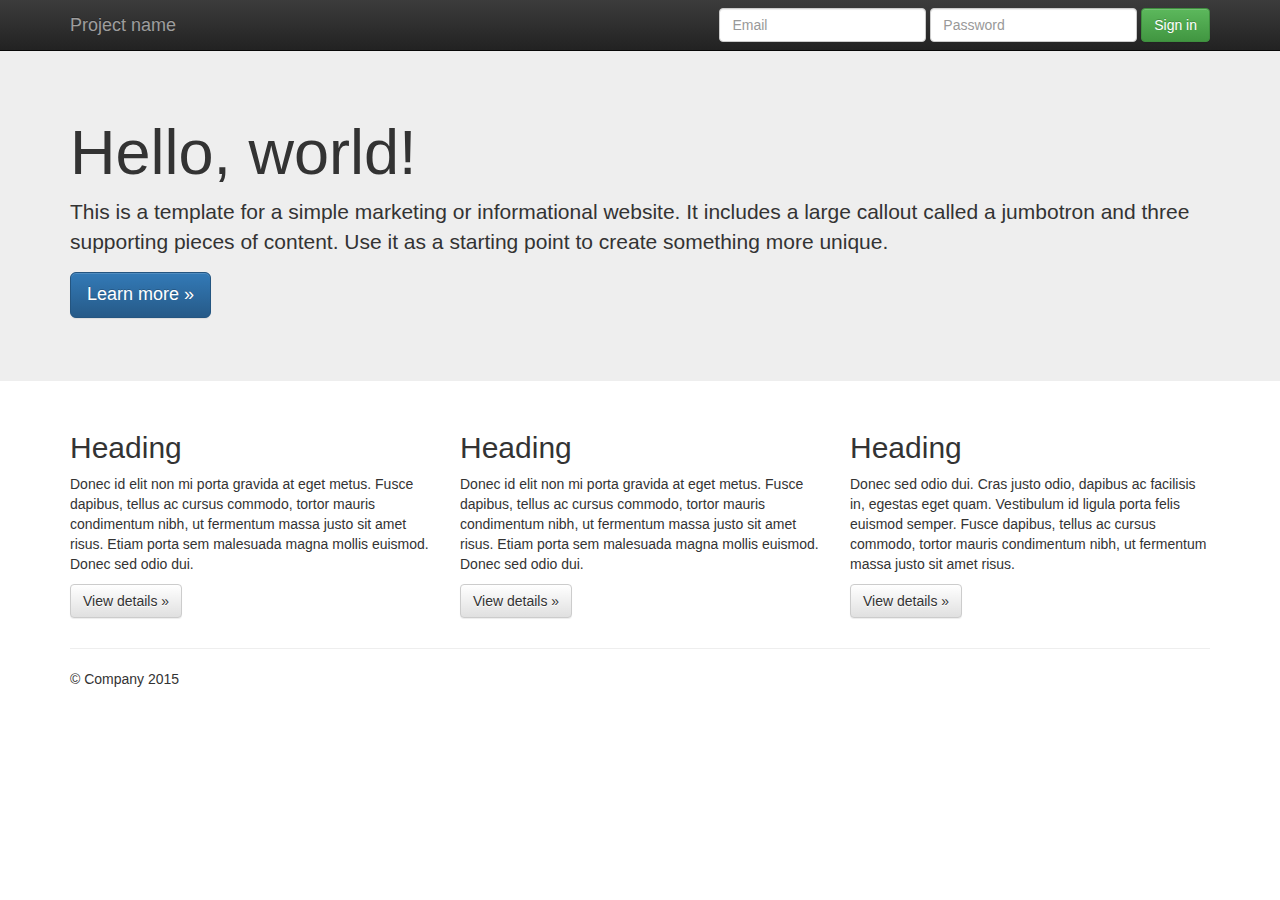
==== index.html @ 21cc2155 "Initializr" ====
<!doctype html>
<!--[if lt IE 7]>      <html class="no-js lt-ie9 lt-ie8 lt-ie7" lang=""> <![endif]-->
<!--[if IE 7]>         <html class="no-js lt-ie9 lt-ie8" lang=""> <![endif]-->
<!--[if IE 8]>         <html class="no-js lt-ie9" lang=""> <![endif]-->
<!--[if gt IE 8]><!--> <html class="no-js" lang=""> <!--<![endif]-->
    <head>
        <meta charset="utf-8">
        <meta http-equiv="X-UA-Compatible" content="IE=edge,chrome=1">
        <title></title>
        <meta name="description" content="">
        <meta name="viewport" content="width=device-width, initial-scale=1">
        <link rel="apple-touch-icon" href="apple-touch-icon.png">

        <link rel="stylesheet" href="css/bootstrap.min.css">
        <style>
            body {
                padding-top: 50px;
                padding-bottom: 20px;
            }
        </style>
        <link rel="stylesheet" href="css/bootstrap-theme.min.css">
        <link rel="stylesheet" href="css/main.css">

        <script src="js/vendor/modernizr-2.8.3-respond-1.4.2.min.js"></script>
    </head>
    <body>
        <!--[if lt IE 8]>
            <p class="browserupgrade">You are using an <strong>outdated</strong> browser. Please <a href="http://browsehappy.com/">upgrade your browser</a> to improve your experience.</p>
        <![endif]-->
    <nav class="navbar navbar-inverse navbar-fixed-top" role="navigation">
      <div class="container">
        <div class="navbar-header">
          <button type="button" class="navbar-toggle collapsed" data-toggle="collapse" data-target="#navbar" aria-expanded="false" aria-controls="navbar">
            <span class="sr-only">Toggle navigation</span>
            <span class="icon-bar"></span>
            <span class="icon-bar"></span>
            <span class="icon-bar"></span>
          </button>
          <a class="navbar-brand" href="#">Project name</a>
        </div>
        <div id="navbar" class="navbar-collapse collapse">
          <form class="navbar-form navbar-right" role="form">
            <div class="form-group">
              <input type="text" placeholder="Email" class="form-control">
            </div>
            <div class="form-group">
              <input type="password" placeholder="Password" class="form-control">
            </div>
            <button type="submit" class="btn btn-success">Sign in</button>
          </form>
        </div><!--/.navbar-collapse -->
      </div>
    </nav>

    <!-- Main jumbotron for a primary marketing message or call to action -->
    <div class="jumbotron">
      <div class="container">
        <h1>Hello, world!</h1>
        <p>This is a template for a simple marketing or informational website. It includes a large callout called a jumbotron and three supporting pieces of content. Use it as a starting point to create something more unique.</p>
        <p><a class="btn btn-primary btn-lg" href="#" role="button">Learn more &raquo;</a></p>
      </div>
    </div>

    <div class="container">
      <!-- Example row of columns -->
      <div class="row">
        <div class="col-md-4">
          <h2>Heading</h2>
          <p>Donec id elit non mi porta gravida at eget metus. Fusce dapibus, tellus ac cursus commodo, tortor mauris condimentum nibh, ut fermentum massa justo sit amet risus. Etiam porta sem malesuada magna mollis euismod. Donec sed odio dui. </p>
          <p><a class="btn btn-default" href="#" role="button">View details &raquo;</a></p>
        </div>
        <div class="col-md-4">
          <h2>Heading</h2>
          <p>Donec id elit non mi porta gravida at eget metus. Fusce dapibus, tellus ac cursus commodo, tortor mauris condimentum nibh, ut fermentum massa justo sit amet risus. Etiam porta sem malesuada magna mollis euismod. Donec sed odio dui. </p>
          <p><a class="btn btn-default" href="#" role="button">View details &raquo;</a></p>
       </div>
        <div class="col-md-4">
          <h2>Heading</h2>
          <p>Donec sed odio dui. Cras justo odio, dapibus ac facilisis in, egestas eget quam. Vestibulum id ligula porta felis euismod semper. Fusce dapibus, tellus ac cursus commodo, tortor mauris condimentum nibh, ut fermentum massa justo sit amet risus.</p>
          <p><a class="btn btn-default" href="#" role="button">View details &raquo;</a></p>
        </div>
      </div>

      <hr>

      <footer>
        <p>&copy; Company 2015</p>
      </footer>
    </div> <!-- /container -->        <script src="//ajax.googleapis.com/ajax/libs/jquery/1.11.2/jquery.min.js"></script>
        <script>window.jQuery || document.write('<script src="js/vendor/jquery-1.11.2.min.js"><\/script>')</script>

        <script src="js/vendor/bootstrap.min.js"></script>

        <script src="js/plugins.js"></script>
        <script src="js/main.js"></script>

        <!-- Google Analytics: change UA-XXXXX-X to be your site's ID. -->
        <script>
            (function(b,o,i,l,e,r){b.GoogleAnalyticsObject=l;b[l]||(b[l]=
            function(){(b[l].q=b[l].q||[]).push(arguments)});b[l].l=+new Date;
            e=o.createElement(i);r=o.getElementsByTagName(i)[0];
            e.src='//www.google-analytics.com/analytics.js';
            r.parentNode.insertBefore(e,r)}(window,document,'script','ga'));
            ga('create','UA-XXXXX-X','auto');ga('send','pageview');
        </script>
    </body>
</html>
---- css/main.css ----
/* ==========================================================================
   Author's custom styles
   ========================================================================== */
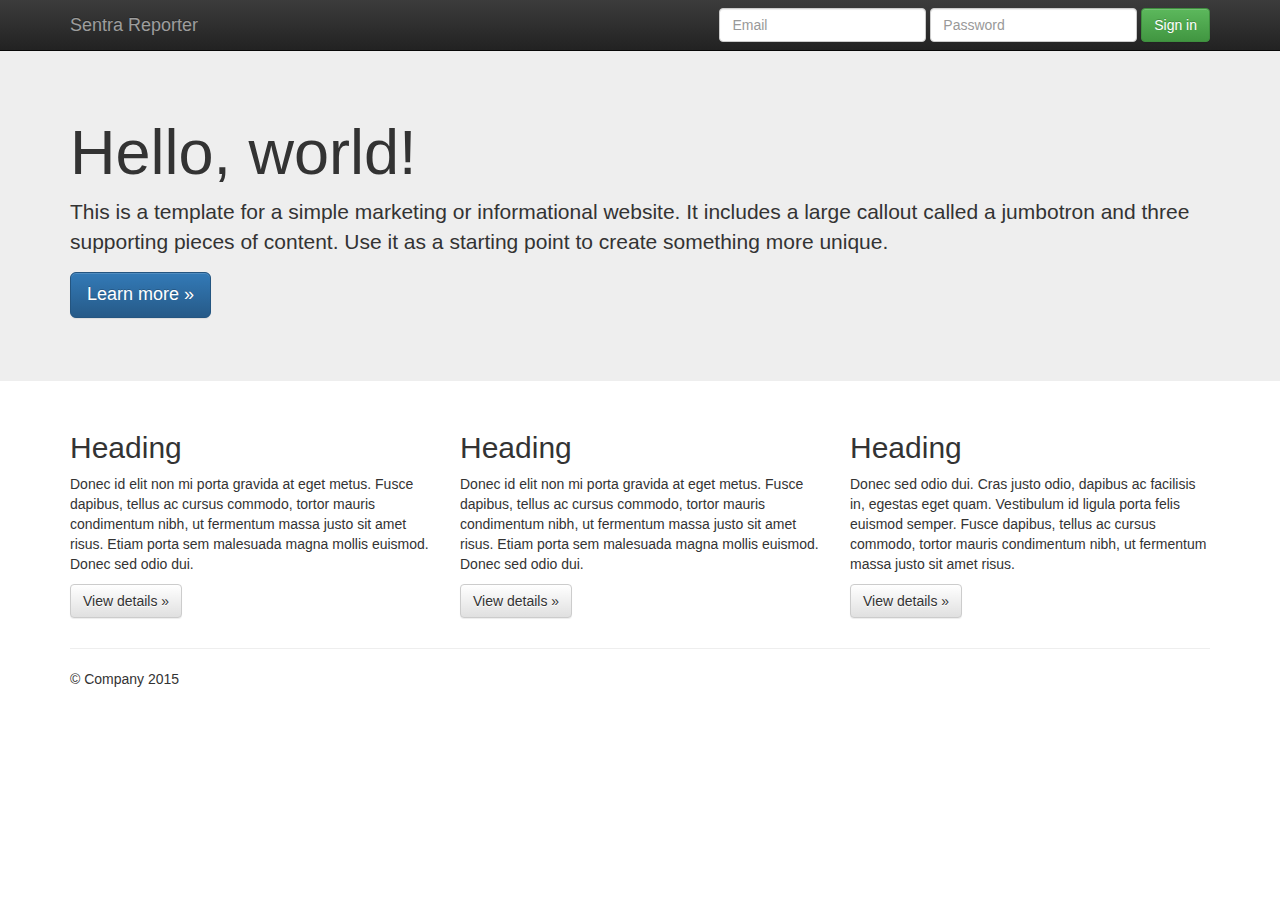
==== commit d63f96ef: "a" ====
--- a/index.html
+++ b/index.html
@@ -6,7 +6,7 @@
     <head>
         <meta charset="utf-8">
         <meta http-equiv="X-UA-Compatible" content="IE=edge,chrome=1">
-        <title></title>
+        <title>SENTRA Reporter</title>
         <meta name="description" content="">
         <meta name="viewport" content="width=device-width, initial-scale=1">
         <link rel="apple-touch-icon" href="apple-touch-icon.png">
@@ -36,7 +36,7 @@
             <span class="icon-bar"></span>
             <span class="icon-bar"></span>
           </button>
-          <a class="navbar-brand" href="#">Project name</a>
+          <a class="navbar-brand" href="#">Sentra Reporter</a>
         </div>
         <div id="navbar" class="navbar-collapse collapse">
           <form class="navbar-form navbar-right" role="form">
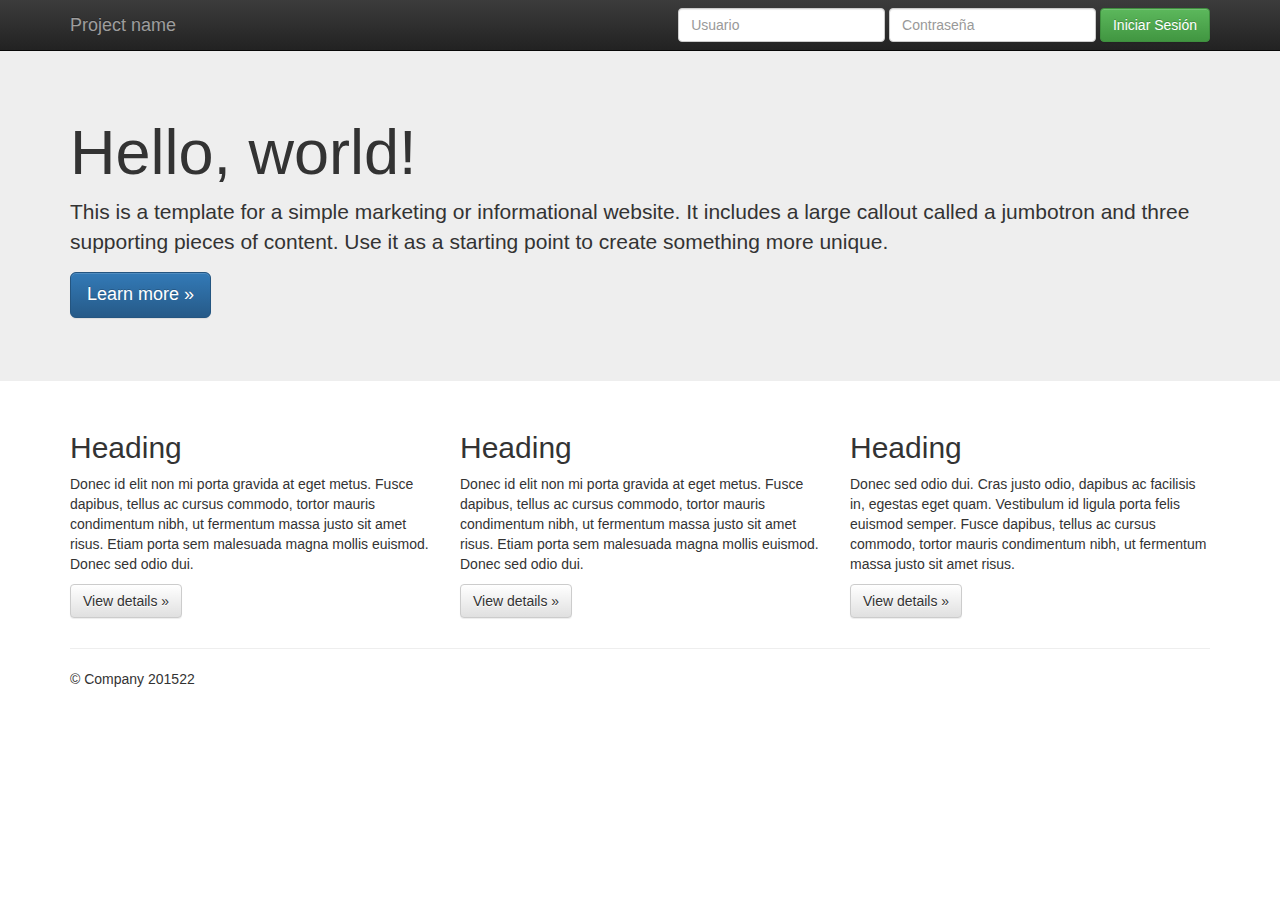
==== commit 12a761ef: "a" ====
--- a/index.html
+++ b/index.html
@@ -36,17 +36,17 @@
             <span class="icon-bar"></span>
             <span class="icon-bar"></span>
           </button>
-          <a class="navbar-brand" href="#">Sentra Reporter</a>
+          <a class="navbar-brand" href="#">Project name</a>
         </div>
         <div id="navbar" class="navbar-collapse collapse">
           <form class="navbar-form navbar-right" role="form">
             <div class="form-group">
-              <input type="text" placeholder="Email" class="form-control">
+              <input type="text" placeholder="Usuario" class="form-control">
             </div>
             <div class="form-group">
-              <input type="password" placeholder="Password" class="form-control">
+              <input type="password" placeholder="Contrase&ntilde;a" class="form-control">
             </div>
-            <button type="submit" class="btn btn-success">Sign in</button>
+            <button type="submit" class="btn btn-success">Iniciar Sesi&oacute;n</button>
           </form>
         </div><!--/.navbar-collapse -->
       </div>
@@ -84,7 +84,7 @@
       <hr>
 
       <footer>
-        <p>&copy; Company 2015</p>
+        <p>&copy; Company 201522</p>
       </footer>
     </div> <!-- /container -->        <script src="//ajax.googleapis.com/ajax/libs/jquery/1.11.2/jquery.min.js"></script>
         <script>window.jQuery || document.write('<script src="js/vendor/jquery-1.11.2.min.js"><\/script>')</script>
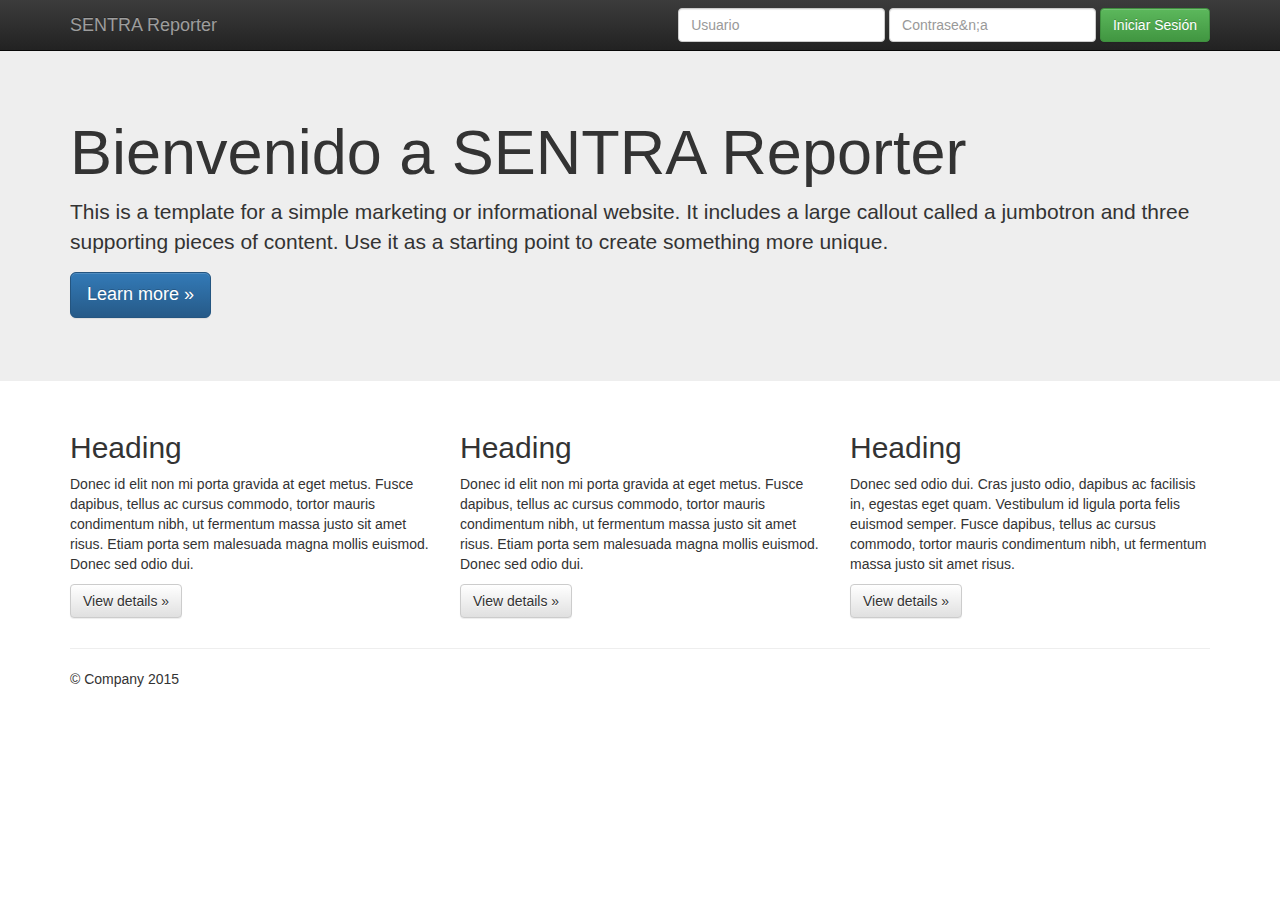
==== commit 8a23c7b8: "Cambios en la interfaz" ====
--- a/index.html
+++ b/index.html
@@ -36,7 +36,7 @@
             <span class="icon-bar"></span>
             <span class="icon-bar"></span>
           </button>
-          <a class="navbar-brand" href="#">Project name</a>
+          <a class="navbar-brand" href="#">SENTRA Reporter</a>
         </div>
         <div id="navbar" class="navbar-collapse collapse">
           <form class="navbar-form navbar-right" role="form">
@@ -44,7 +44,7 @@
               <input type="text" placeholder="Usuario" class="form-control">
             </div>
             <div class="form-group">
-              <input type="password" placeholder="Contrase&ntilde;a" class="form-control">
+              <input type="password" placeholder="Contrase&n;a" class="form-control">
             </div>
             <button type="submit" class="btn btn-success">Iniciar Sesi&oacute;n</button>
           </form>
@@ -55,7 +55,7 @@
     <!-- Main jumbotron for a primary marketing message or call to action -->
     <div class="jumbotron">
       <div class="container">
-        <h1>Hello, world!</h1>
+        <h1>Bienvenido a SENTRA Reporter</h1>
         <p>This is a template for a simple marketing or informational website. It includes a large callout called a jumbotron and three supporting pieces of content. Use it as a starting point to create something more unique.</p>
         <p><a class="btn btn-primary btn-lg" href="#" role="button">Learn more &raquo;</a></p>
       </div>
@@ -84,7 +84,7 @@
       <hr>
 
       <footer>
-        <p>&copy; Company 201522</p>
+        <p>&copy; Company 2015</p>
       </footer>
     </div> <!-- /container -->        <script src="//ajax.googleapis.com/ajax/libs/jquery/1.11.2/jquery.min.js"></script>
         <script>window.jQuery || document.write('<script src="js/vendor/jquery-1.11.2.min.js"><\/script>')</script>
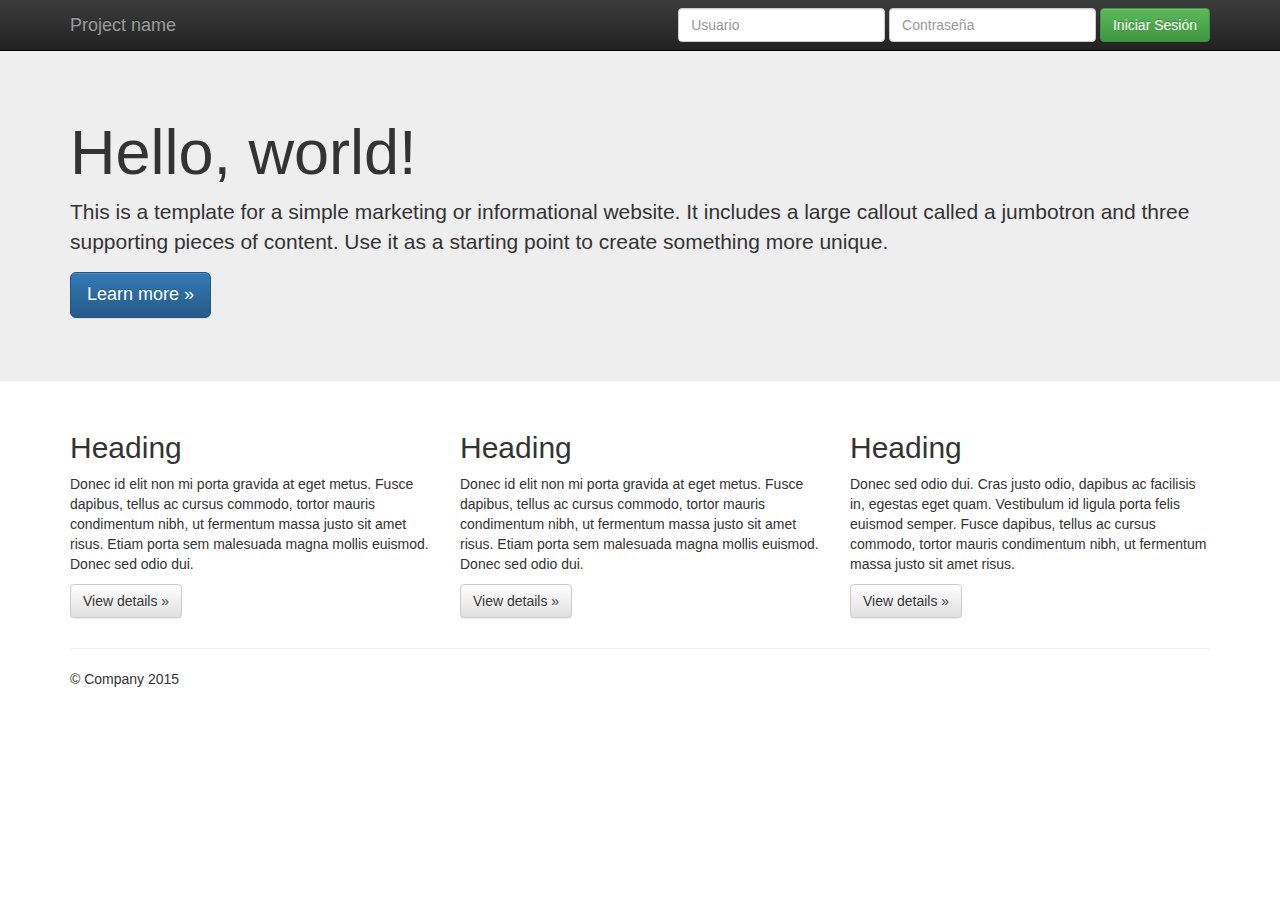
==== commit 8b3478dc: "More changes" ====
--- a/index.html
+++ b/index.html
@@ -36,7 +36,7 @@
             <span class="icon-bar"></span>
             <span class="icon-bar"></span>
           </button>
-          <a class="navbar-brand" href="#">SENTRA Reporter</a>
+          <a class="navbar-brand" href="#">Project name</a>
         </div>
         <div id="navbar" class="navbar-collapse collapse">
           <form class="navbar-form navbar-right" role="form">
@@ -44,7 +44,7 @@
               <input type="text" placeholder="Usuario" class="form-control">
             </div>
             <div class="form-group">
-              <input type="password" placeholder="Contrase&n;a" class="form-control">
+              <input type="password" placeholder="Contrase&ntilde;a" class="form-control">
             </div>
             <button type="submit" class="btn btn-success">Iniciar Sesi&oacute;n</button>
           </form>
@@ -55,7 +55,7 @@
     <!-- Main jumbotron for a primary marketing message or call to action -->
     <div class="jumbotron">
       <div class="container">
-        <h1>Bienvenido a SENTRA Reporter</h1>
+        <h1>Hello, world!</h1>
         <p>This is a template for a simple marketing or informational website. It includes a large callout called a jumbotron and three supporting pieces of content. Use it as a starting point to create something more unique.</p>
         <p><a class="btn btn-primary btn-lg" href="#" role="button">Learn more &raquo;</a></p>
       </div>
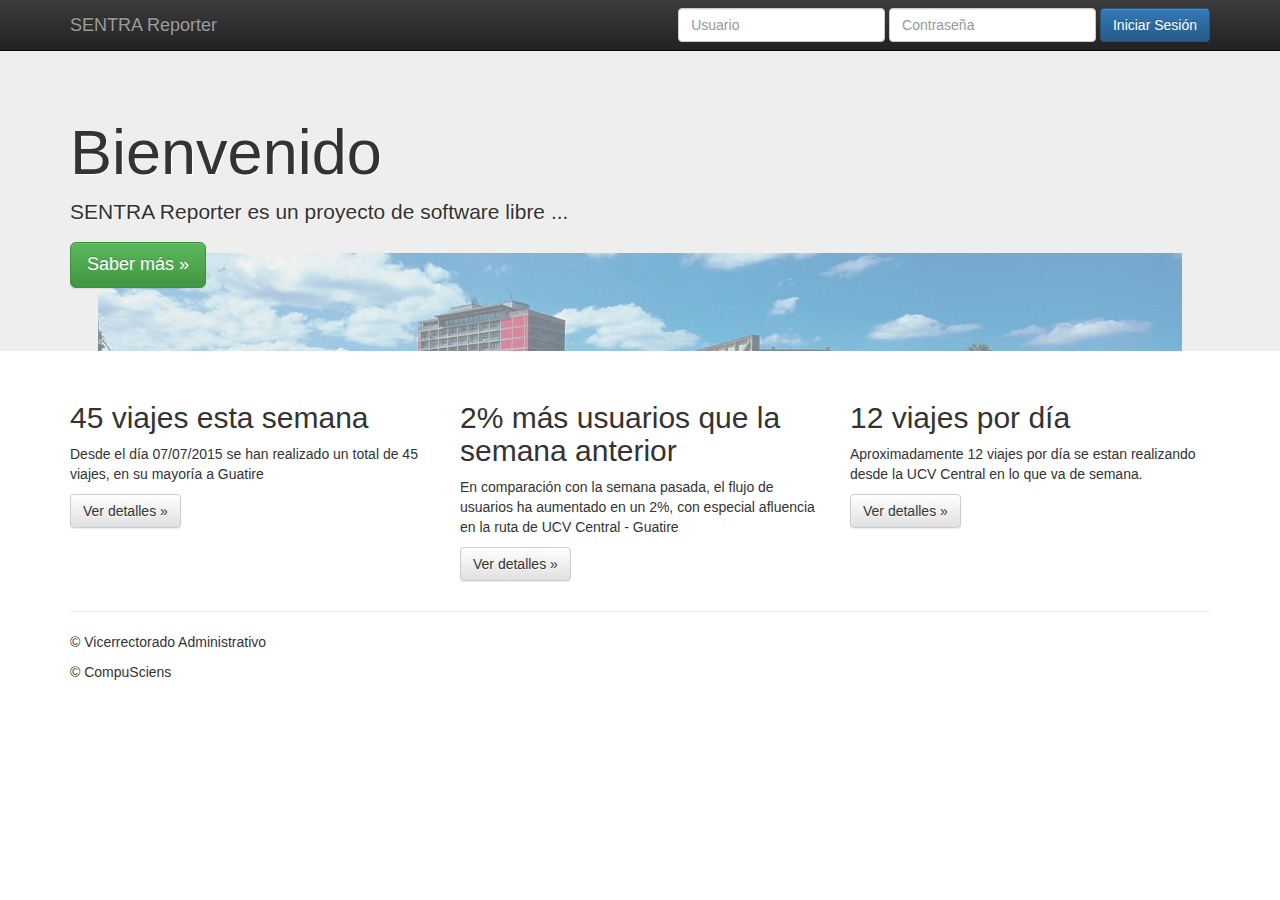
==== commit 67398bf5: "Más cambios de prototipo" ====
--- a/index.html
+++ b/index.html
@@ -10,8 +10,8 @@
         <meta name="description" content="">
         <meta name="viewport" content="width=device-width, initial-scale=1">
         <link rel="apple-touch-icon" href="apple-touch-icon.png">
-
-        <link rel="stylesheet" href="css/bootstrap.min.css">
+        <link rel="icon" href="favicon.ico"/>
+        <link rel="stylesheet" href="css/bootstrap.css">
         <style>
             body {
                 padding-top: 50px;
@@ -36,7 +36,7 @@
             <span class="icon-bar"></span>
             <span class="icon-bar"></span>
           </button>
-          <a class="navbar-brand" href="#">Project name</a>
+          <a class="navbar-brand" href="#">SENTRA Reporter</a>
         </div>
         <div id="navbar" class="navbar-collapse collapse">
           <form class="navbar-form navbar-right" role="form">
@@ -46,18 +46,19 @@
             <div class="form-group">
               <input type="password" placeholder="Contrase&ntilde;a" class="form-control">
             </div>
-            <button type="submit" class="btn btn-success">Iniciar Sesi&oacute;n</button>
+            <button type="submit" class="btn btn-primary">Iniciar Sesi&oacute;n</button>
           </form>
         </div><!--/.navbar-collapse -->
       </div>
     </nav>
 
     <!-- Main jumbotron for a primary marketing message or call to action -->
-    <div class="jumbotron">
+    <div class="jumbotron picture_show">
+
       <div class="container">
-        <h1>Hello, world!</h1>
-        <p>This is a template for a simple marketing or informational website. It includes a large callout called a jumbotron and three supporting pieces of content. Use it as a starting point to create something more unique.</p>
-        <p><a class="btn btn-primary btn-lg" href="#" role="button">Learn more &raquo;</a></p>
+        <h1>Bienvenido</h1>
+        <p>SENTRA Reporter es un proyecto de software libre ...</p>
+        <p><a class="btn btn-success btn-lg" href="#" role="button">Saber m&aacute;s &raquo;</a></p>
       </div>
     </div>
 
@@ -65,26 +66,27 @@
       <!-- Example row of columns -->
       <div class="row">
         <div class="col-md-4">
-          <h2>Heading</h2>
-          <p>Donec id elit non mi porta gravida at eget metus. Fusce dapibus, tellus ac cursus commodo, tortor mauris condimentum nibh, ut fermentum massa justo sit amet risus. Etiam porta sem malesuada magna mollis euismod. Donec sed odio dui. </p>
-          <p><a class="btn btn-default" href="#" role="button">View details &raquo;</a></p>
+          <h2>45 viajes esta semana</h2>
+          <p>Desde el día 07/07/2015 se han realizado un total de 45 viajes, en su mayoría a Guatire </p>
+          <p><a class="btn btn-default" href="#" role="button">Ver detalles &raquo;</a></p>
         </div>
         <div class="col-md-4">
-          <h2>Heading</h2>
-          <p>Donec id elit non mi porta gravida at eget metus. Fusce dapibus, tellus ac cursus commodo, tortor mauris condimentum nibh, ut fermentum massa justo sit amet risus. Etiam porta sem malesuada magna mollis euismod. Donec sed odio dui. </p>
-          <p><a class="btn btn-default" href="#" role="button">View details &raquo;</a></p>
+          <h2>2% m&aacute;s usuarios que la semana anterior</h2>
+          <p>En comparaci&oacute;n con la semana pasada, el flujo de usuarios ha aumentado en un 2%, con especial afluencia en la ruta de UCV Central - Guatire </p>
+          <p><a class="btn btn-default" href="#" role="button">Ver detalles &raquo;</a></p>
        </div>
         <div class="col-md-4">
-          <h2>Heading</h2>
-          <p>Donec sed odio dui. Cras justo odio, dapibus ac facilisis in, egestas eget quam. Vestibulum id ligula porta felis euismod semper. Fusce dapibus, tellus ac cursus commodo, tortor mauris condimentum nibh, ut fermentum massa justo sit amet risus.</p>
-          <p><a class="btn btn-default" href="#" role="button">View details &raquo;</a></p>
+          <h2>12 viajes por d&iacute;a</h2>
+          <p>Aproximadamente 12 viajes por d&iacute;a se estan realizando desde la UCV Central en lo que va de semana.</p>
+          <p><a class="btn btn-default" href="#" role="button">Ver detalles &raquo;</a></p>
         </div>
       </div>
 
       <hr>
 
       <footer>
-        <p>&copy; Company 2015</p>
+        <p>&copy; Vicerrectorado Administrativo</p>
+        <p>&copy; CompuSciens</p>
       </footer>
     </div> <!-- /container -->        <script src="//ajax.googleapis.com/ajax/libs/jquery/1.11.2/jquery.min.js"></script>
         <script>window.jQuery || document.write('<script src="js/vendor/jquery-1.11.2.min.js"><\/script>')</script>
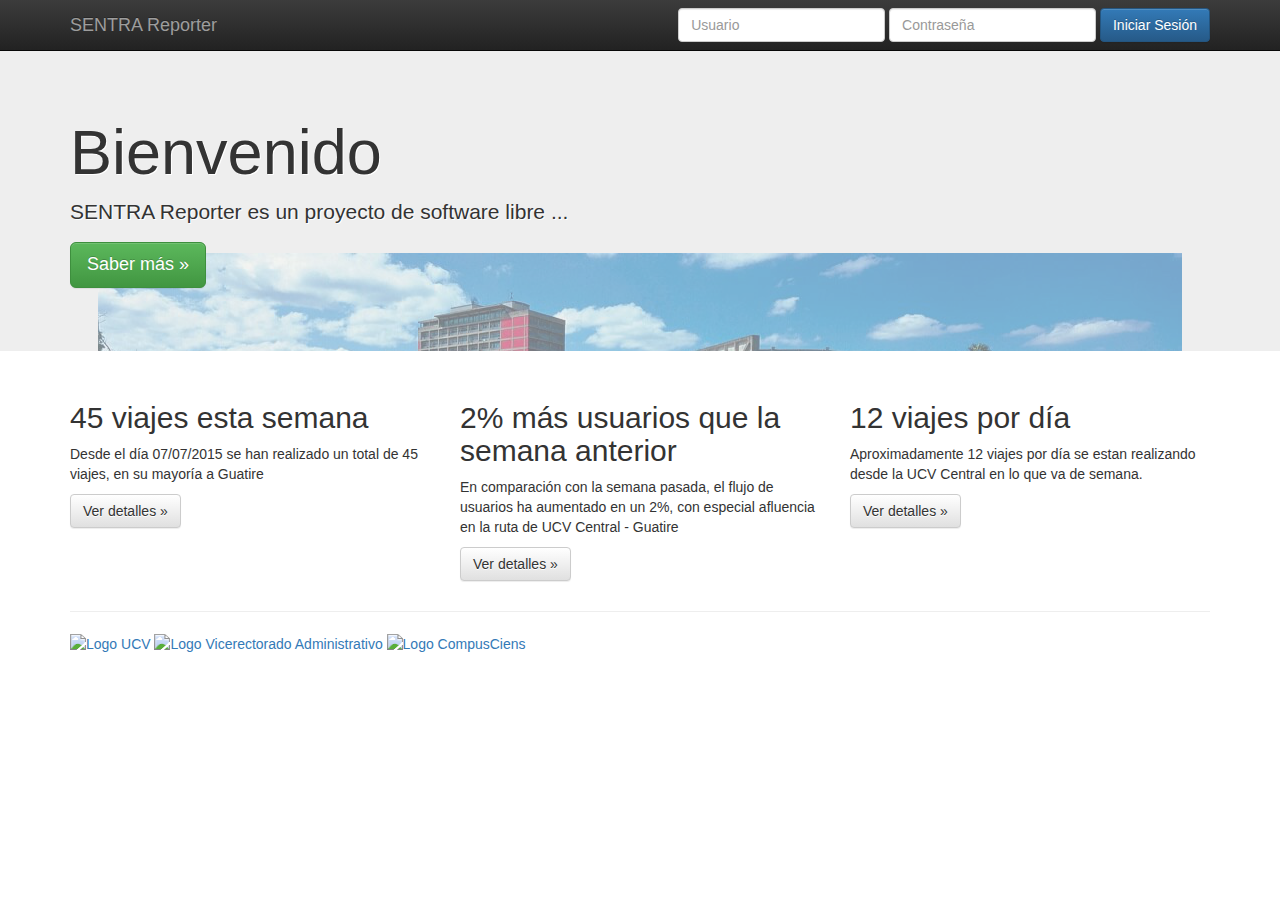
==== commit 9c19d6e5: "holi, codeemos! :v:" ====
--- a/index.html
+++ b/index.html
@@ -84,9 +84,11 @@
 
       <hr>
 
+
       <footer>
-        <p>&copy; Vicerrectorado Administrativo</p>
-        <p>&copy; CompuSciens</p>
+        <a href="http://www.ucv.ve"><img src="./img/logoucv.png" alt="Logo UCV"> </a>
+        <a href="http://notiadmin.ucv.ve"><img src="./img/logovice.png" alt="Logo Vicerectorado Administrativo" ></a>
+        <a href="http://www.compusciens.org.ve"><img src="./img/logocompusciens.png" alt="Logo CompusCiens" ></a>
       </footer>
     </div> <!-- /container -->        <script src="//ajax.googleapis.com/ajax/libs/jquery/1.11.2/jquery.min.js"></script>
         <script>window.jQuery || document.write('<script src="js/vendor/jquery-1.11.2.min.js"><\/script>')</script>
